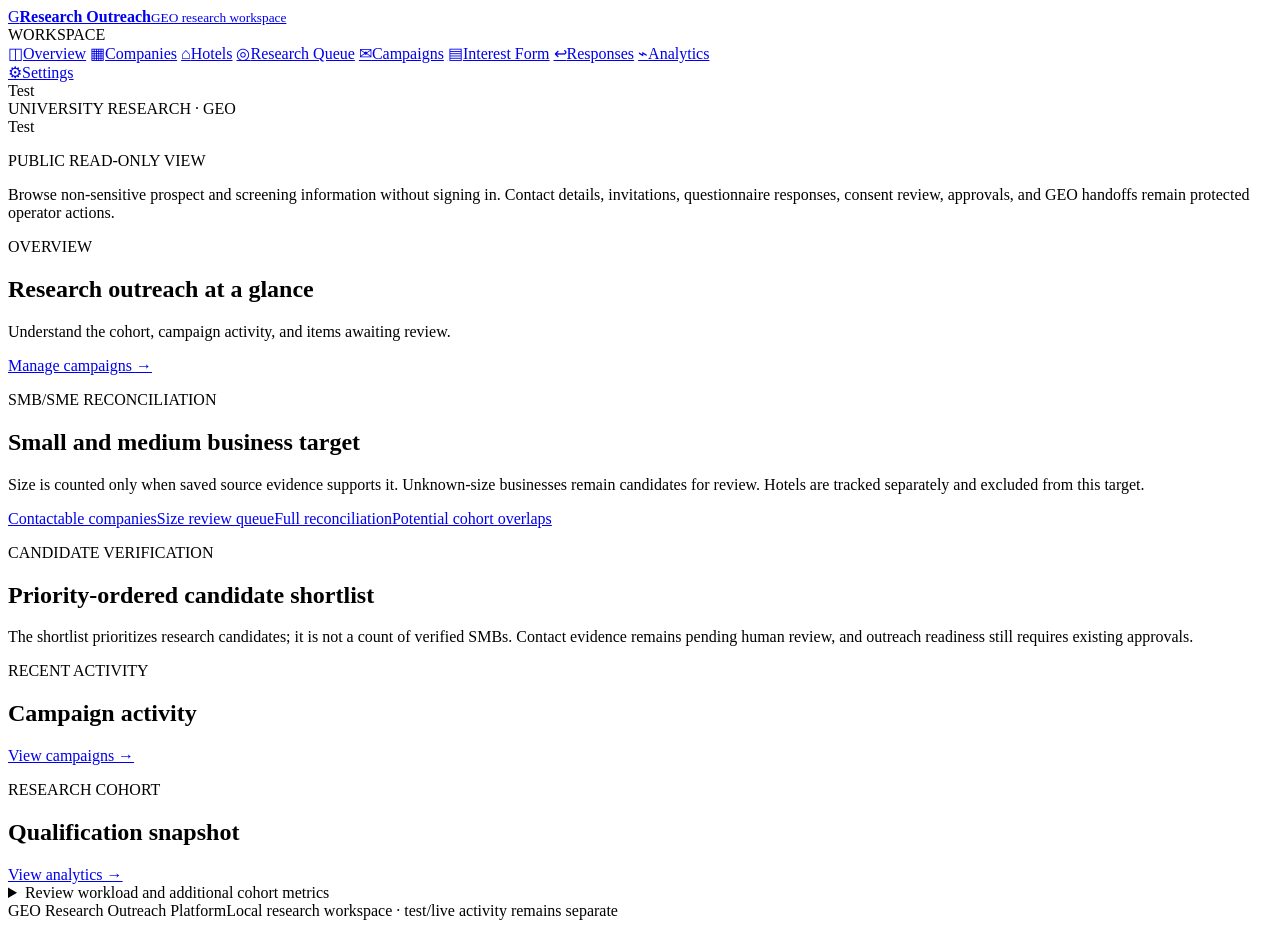
==== src/outreach_agent/dashboard/index.html @ 6c9e6f78 "Bust dashboard bundle cache for research queue fix" ====
<!doctype html>
<html lang="en">
<head>
  <meta charset="utf-8">
  <meta name="viewport" content="width=device-width, initial-scale=1">
  <meta name="theme-color" content="#f5f7f4">
  <title>GEO Research Outreach</title>
  <link rel="stylesheet" href="/style.css?v=public-layout-1">
</head>
<body class="app-shell">
  <aside class="sidebar">
    <a class="brand" href="#overview" aria-label="GEO Research Outreach Platform overview"><span class="brandmark">G</span><span><b>Research Outreach</b><small>GEO research workspace</small></span></a>
    <div class="nav-caption">WORKSPACE</div>
    <nav aria-label="Main navigation" class="side-nav">
      <a href="#overview" data-page="overview"><span>◫</span>Overview</a>
      <a href="#companies" data-page="companies"><span>▦</span>Companies</a>
      <a href="#hotels" data-page="hotels"><span>⌂</span>Hotels</a>
      <a href="#research-queue" data-page="research-queue"><span>◎</span>Research Queue</a>
      <a href="#campaigns" data-page="campaigns"><span>✉</span>Campaigns</a>
      <a href="#interest-form" data-page="interest-form"><span>▤</span>Interest Form</a>
      <a href="#responses" data-page="responses"><span>↩</span>Responses</a>
      <a href="#analytics" data-page="analytics"><span>⌁</span>Analytics</a>
    </nav>
    <div class="sidebar-bottom"><a href="#settings" data-page="settings"><span>⚙</span>Settings</a><div class="transport"><i></i><span>Test</span></div></div>
  </aside>
  <main class="main-shell">
    <header class="topbar"><div><span class="topbar-label">UNIVERSITY RESEARCH · GEO</span></div><div class="env-chip" title="Local test transport"><i></i> Test</div></header>
    <div id="app-error" class="app-error" role="alert" hidden></div>
    <section class="panel public-access-notice" aria-label="Public dashboard access"><p class="eyebrow">PUBLIC READ-ONLY VIEW</p><p>Browse non-sensitive prospect and screening information without signing in. Contact details, invitations, questionnaire responses, consent review, approvals, and GEO handoffs remain protected operator actions.</p></section>
    <section class="page-view" id="page-overview" data-view="overview">
      <div class="page-heading"><div><p class="eyebrow">OVERVIEW</p><h1>Research outreach at a glance</h1><p>Understand the cohort, campaign activity, and items awaiting review.</p></div><a class="button primary link-button" href="#campaigns">Manage campaigns <span>→</span></a></div>
      <section class="metrics" id="metrics" aria-live="polite"></section><section class="panel candidate-scale-overview"><div class="section-head"><div><p class="eyebrow">SMB/SME RECONCILIATION</p><h2>Small and medium business target</h2><p class="section-help">Size is counted only when saved source evidence supports it. Unknown-size businesses remain candidates for review. Hotels are tracked separately and excluded from this target.</p></div></div><section id="phase7-smb-metrics" class="secondary-metrics" aria-live="polite"></section><div class="candidate-export-links"><a class="button outline" href="/api/phase7/smb/contactable.csv">Contactable companies</a><a class="button outline" href="/api/phase7/smb/size-review.csv">Size review queue</a><a class="button outline" href="/api/phase7/smb/reconciliation.csv">Full reconciliation</a><a class="button outline" href="/api/phase7/smb/cohort-overlap.csv">Potential cohort overlaps</a></div></section><section class="panel candidate-scale-overview"><div class="section-head"><div><p class="eyebrow">CANDIDATE VERIFICATION</p><h2>Priority-ordered candidate shortlist</h2><p class="section-help">The shortlist prioritizes research candidates; it is not a count of verified SMBs. Contact evidence remains pending human review, and outreach readiness still requires existing approvals.</p></div></div><section id="candidate-scale-metrics" class="secondary-metrics" aria-live="polite"></section></section><section class="campaign-overview-metrics" id="overview-campaign-metrics" aria-live="polite"></section>
      <section class="overview-lower"><div class="panel overview-activity"><div class="section-head"><div><p class="eyebrow">RECENT ACTIVITY</p><h2>Campaign activity</h2></div><a href="#campaigns">View campaigns →</a></div><div id="recent-activity" class="activity-list"></div></div><div class="panel overview-reviews"><div class="section-head"><div><p class="eyebrow">RESEARCH COHORT</p><h2>Qualification snapshot</h2></div><a href="#analytics">View analytics →</a></div><div id="overview-distributions" class="overview-distributions"></div></div></section>
      <details class="secondary-details"><summary>Review workload and additional cohort metrics</summary><div class="secondary-metrics" id="secondary-metrics"></div></details>
    </section>
    <section class="page-view" id="page-hotels" data-view="hotels" hidden>
      <div class="page-heading"><div><p class="eyebrow">RESEARCH COHORT</p><h1>Hotels</h1><p>Qualified US hotel properties in the operational prospect registry. Discovery progress is shown without exposing private contact or outreach data.</p></div></div>
      <section class="panel" id="public-hotels-content"><p class="loading-state">Loading public hotel prospects…</p></section>
    </section>
    <section class="page-view" id="page-research-queue" data-view="research-queue" hidden>
      <div class="page-heading"><div><p class="eyebrow">OUTREACH-FIRST LIFECYCLE</p><h1>Research queue</h1><p>Review verified profiles, screening evidence, recruitment status, consent, and GEO handoff readiness in one paginated view.</p></div><div class="company-heading-actions"><a class="button outline" href="/api/research/records.csv">Export registry CSV</a></div></div>
      <section class="panel"><div class="filters"><label class="search"><span>⌕</span><input id="research-search" type="search" placeholder="Search company, website, profile ID"></label><select id="research-type"><option value="">All types</option><option value="business_company">Companies</option><option value="hotel_property">Hotels</option><option value="owner_controlled_test">Owner-controlled tests</option></select><select id="research-geography"><option value="">All geographic states</option><option value="VERIFIED_US">US-verified</option><option value="VERIFIED_NON_US">Non-US</option><option value="COUNTRY_UNKNOWN">Country unknown</option><option value="COUNTRY_CONFLICT">Country conflict</option></select><select id="research-consent" hidden aria-hidden="true"><option value="">Protected operational filter</option></select></div><div class="selection-toolbar" id="research-protected-actions" hidden><label><input type="checkbox" id="research-select-all"> Select visible records</label><span id="research-selected-count">0 selected</span><button class="button outline" id="research-create-draft">Create personalized draft</button><button class="button outline" id="research-invite">Create questionnaire invitation</button><button class="button outline" id="research-approve">Approve selected drafts</button><button class="button outline" id="research-mail-merge-package">Download Word Mail Merge package</button><button class="button primary" id="research-send">Record approved simulated send</button></div><div id="research-table" class="company-list" aria-live="polite"></div><div class="list-pagination"><button class="button outline" id="research-prev" disabled>Previous</button><span id="research-page"></span><button class="button outline" id="research-next" disabled>Next</button></div></section><aside class="panel" id="research-detail"><div class="empty-state"><h3>Public queue</h3><p>Select a record to see which operational details require protected operator access.</p></div></aside><p id="research-status" class="inline-status" role="status"></p>
    </section>
    <section class="page-view" id="page-companies" data-view="companies" hidden>
      <div class="page-heading"><div><p class="eyebrow">RESEARCH COHORT</p><h1>Companies</h1><p>Search and review company evidence before including organizations in a campaign.</p></div><div class="company-heading-actions"><button type="button" class="button outline" id="export-all-companies">Download all companies CSV</button><button type="button" class="button outline" id="export-filtered-companies">Download filtered CSV</button><span class="subtle-count" id="result-count"></span></div></div>
      <div class="workspace"><div class="explorer panel"><div class="section-head"><div><h2>Company directory</h2><p class="section-help">Select a company to inspect qualification, contact evidence, and history.</p></div></div>
        <div class="filters"><label class="search"><span>⌕</span><input id="search" type="search" placeholder="Search name, website, industry…"></label><select id="source"><option value="">All sources</option></select><select id="verification"><option value="">All identity states</option></select><select id="eligibility"><option value="">All eligibility</option></select><select id="geo"><option value="">All GEO opportunity</option></select><select id="priority"><option value="">All priorities</option></select><select id="channel"><option value="">All contact coverage</option><option value="HAS_SUITABLE_CHANNEL">Suitable channel</option><option value="NO_SUITABLE_CHANNEL">No suitable channel</option></select><select id="outreach-status"><option value="">All campaign history</option><option value="NO_CAMPAIGN_HISTORY">No campaign history</option><option value="DEMO_CAMPAIGNED">In a test campaign</option><option value="SIMULATED_DELIVERED">Test delivery recorded</option></select></div>
        <div class="selection-toolbar"><label><input type="checkbox" id="select-all-matching"> Select all matching filters</label><span id="selected-count">0 selected</span><a href="#campaigns" id="add-selected-link">Add selected to campaign →</a></div><p id="company-list-help" class="visually-hidden">Select a company to view its qualification evidence and contact details.</p><div id="company-rows" class="company-list" role="listbox" aria-label="Companies" aria-describedby="company-list-help"></div><div class="list-pagination"><button class="button outline" id="company-prev" disabled>Previous</button><span id="company-page" aria-live="polite"></span><button class="button outline" id="company-next" disabled>Next</button></div><p class="table-footnote">Saved contact details are research evidence—not permission to contact.</p></div>
        <aside class="detail-column"><section class="panel detail-panel" id="company-detail"><div class="empty-state"><h3>Choose a company</h3><p>Select a row to inspect its source, qualification rationale, missing evidence, contacts, and review states.</p></div></section><section class="panel demo-panel" id="demo-panel"><div class="section-head"><div><p class="eyebrow">DRAFT PREVIEW</p><h2>Invitation preview</h2></div><span class="mini-tag">Not sent</span></div><p class="demo-intro">Choose an eligible company and a saved contact channel to preview an invitation.</p><label class="field-label" for="channel-select">Saved contact channel</label><select id="channel-select" disabled><option>Select a company first</option></select><button class="button primary" id="preview-button" disabled>Generate draft <span>→</span></button><div id="draft-preview" class="draft-preview hidden"></div><details class="test-actions" id="single-company-test-actions"><summary>Test and validation actions</summary><div id="simulate-controls" class="simulate-controls hidden"><button class="button dark" id="deliver-button">Record test delivery <span>→</span></button><div id="response-controls" class="hidden"><label class="field-label" for="response-select">Test recipient outcome</label><select id="response-select"><option value="INTERESTED">Interested</option><option value="MORE_INFO">More information requested</option><option value="DECLINED">Declined</option><option value="UNANSWERED">No response</option><option value="OPTED_OUT">Opted out (test record)</option></select><button class="button outline" id="response-button">Record test outcome</button></div></div></details><div id="simulation-log" class="simulation-log" aria-live="polite"></div></section></aside></div>
      <section class="panel candidate-pool-panel"><div class="section-head"><div><p class="eyebrow">SEPARATE DISCOVERY LAYER</p><h2>Research candidate pool</h2><p class="section-help">The 537-company cohort is shown with its saved states; OSM leads are a separate, screened pool and are not automatically eligible for campaign selection. Screening is a lead priority only; new identity, eligibility, and contact evidence is still required.</p></div><strong id="candidate-total" class="candidate-total">Loading…</strong></div><div class="candidate-controls"><label class="search"><span>⌕</span><input id="candidate-search" type="search" placeholder="Search candidate name or domain"></label><select id="candidate-source"><option value="">All candidate sources</option></select><select id="candidate-screen-status"><option value="">All screening groups</option></select><select id="candidate-status"><option value="">All identity states</option></select><a class="button outline" href="/api/candidates/export/phase6e_top_5000_candidates.csv" download>Priority shortlist CSV</a><a class="button outline" href="/api/candidates/export/phase6e_verified_candidates.csv" download>Verified CSV</a><a class="button outline" href="/api/candidates/export/phase6e_geo_eligible_candidates.csv" download>GEO-eligible CSV</a><a class="button outline" href="/api/candidates/export/phase6e_contact_discovery_priority.csv" download>Contact priority CSV</a></div><div class="candidate-list" id="candidate-list" aria-live="polite"></div><div class="list-pagination"><button class="button outline" id="candidate-prev" disabled>Previous</button><span id="candidate-page"></span><button class="button outline" id="candidate-next" disabled>Next</button></div><p class="table-footnote">OSM tags and screening scores do not verify a company or size. “Verified” requires first-party identity evidence; unknown-size businesses remain under review and new candidates remain excluded from campaigns until existing approval controls are met.</p></section>
      <section class="panel candidate-pool-panel"><div class="section-head"><div><p class="eyebrow">HOTEL PROPERTY PIPELINE · SEPARATE DATASET</p><h2>Hotel discovery and verification</h2><p class="section-help">Hotel OSM records are also BUSINESS candidates, tracked separately from the 5,000-SMB target and retained for the separate 3,000-hotel target. Property identity, GEO eligibility, contact evidence, and human review are tracked independently.</p></div></div><section id="hotel-candidate-metrics" class="secondary-metrics" aria-live="polite"></section><div class="candidate-export-links"><a class="button outline" href="/api/phase7/hotels/cohort-membership.csv">Hotel cohort membership export</a></div><div class="section-head"><div><p class="eyebrow">INCREMENTAL PROSPECT DISCOVERY</p><h2>US hotel prospect target</h2><p id="hotel-discovery-status" class="section-help">Loading discovery job status...</p></div><div class="review-actions"><button type="button" class="button outline" id="hotel-discovery-pause">Pause</button><button type="button" class="button outline" id="hotel-discovery-resume">Resume</button></div></div><section id="hotel-discovery-metrics" class="secondary-metrics" aria-live="polite"></section><p class="table-footnote">Only verified US properties with an official website and actionable evidence enter the lean PROSPECT pool. Contact review and outreach approval remain separate gates. Raw source manifests stay outside the operational registry.</p></section>
      <section class="panel candidate-pool-panel phase6g-review-panel"><div class="section-head"><div><p class="eyebrow">PHASE 6G · HUMAN REVIEW</p><h2>First-party contact review queue</h2><p class="section-help">Approve or reject a contact channel only. This does not authorize research participation, campaign inclusion, or sending. Contact pages without a confirmed form/email are kept distinct.</p></div><strong id="phase6g-review-total" class="candidate-total">Loading…</strong></div><div class="candidate-controls"><select id="phase6g-source"><option value="">All sources</option></select><select id="phase6g-confidence"><option value="">All confidence levels</option><option>HIGH</option><option>MEDIUM</option><option>LOW</option></select><select id="phase6g-status"><option value="">All review states</option><option>PENDING</option><option>APPROVED</option><option>REJECTED</option><option>FURTHER_REVIEW</option></select><a class="button outline" id="phase6g-export" href="/api/phase6g/review/export.csv">Export filtered review queue</a></div><div id="phase6g-review-list" class="candidate-list review-queue-list" aria-live="polite"></div><div class="list-pagination"><button class="button outline" id="phase6g-prev" disabled>Previous</button><span id="phase6g-page"></span><button class="button outline" id="phase6g-next" disabled>Next</button></div></section>
    </section>
    <section class="page-view" id="page-campaigns" data-view="campaigns" hidden><div class="page-heading"><div><p class="eyebrow">OUTREACH MANAGEMENT</p><h1>Campaigns</h1><p>Create an invitation batch, review drafts, and inspect campaign activity.</p></div></div><section class="panel email-test-workflow"><div class="section-head"><div><p class="eyebrow">EMAIL INTEGRATION CHECK</p><h2>Send Test Email</h2><p class="section-help">Preview the test participation invitation to one of the two authorized addresses. This will not use company contact records.</p></div><span class="mini-tag" id="gmail-campaign-status">Loading Gmail status</span></div><div class="test-email-controls"><label class="field-label" for="test-email-recipient">Test recipient</label><select id="test-email-recipient"></select><button type="button" class="button outline" id="refresh-test-email-preview">Refresh preview</button></div><div id="test-email-preview" class="draft-preview" aria-live="polite">Loading test email configuration…</div><label class="test-email-confirm"><input type="checkbox" id="test-email-confirm"> I reviewed the recipient and message above.</label><button type="button" class="button primary" id="send-test-email" disabled>Send Test Email</button><p id="test-email-status" class="inline-status" role="status"></p><p id="test-email-prerequisite" class="campaign-safety"></p><div class="email-test-history"><h3>Test send events</h3><div id="test-email-events" class="activity-list">Loading events…</div></div></section><section class="campaign-manager panel" id="campaign-manager"><div class="campaign-create-row"><label class="field-label" for="campaign-name">Campaign name</label><input id="campaign-name" type="text" maxlength="120" value="Research Outreach Campaign"><button class="button primary" id="create-campaign-button">Create from matching companies</button></div><div class="campaign-toolbar"><button class="button outline" id="global-stop-button">Pause test processing</button><small id="global-stop-state" class="section-help">Live delivery is unavailable.</small></div><p class="campaign-safety">Campaign activity is stored separately from company qualification and review records. Contact forms remain a manual review queue.</p><section class="mail-merge-panel" aria-labelledby="mail-merge-title"><div class="section-head"><div><p class="eyebrow">CSV PREPARATION</p><h2 id="mail-merge-title">Mail Merge Preparation</h2><p class="section-help">Preview saved company contacts and export a file for manual review. Exporting does not send or mark messages as sent.</p></div></div><div class="mail-merge-controls"><label for="mail-merge-campaign">Campaign<select id="mail-merge-campaign"><option value="">Select a campaign</option></select></label><button type="button" class="button outline" id="preview-mail-merge">Preview selected companies</button><button type="button" class="button outline" id="export-test-mail-merge">Export Test Mail Merge CSV</button><button type="button" class="button primary" id="export-selected-mail-merge">Export Selected Mail Merge CSV</button></div><p class="section-help">Select real companies with the checkboxes on the Companies page. The real export remains blocked until every review and live-form requirement is met.</p><div id="mail-merge-status" class="mail-merge-status" aria-live="polite">Choose a campaign and select companies to assess.</div><div id="mail-merge-preview" class="mail-merge-preview"></div></section><div class="campaign-analytics" id="campaign-analytics" aria-live="polite"></div><div class="campaign-list" id="campaign-list"><p>Loading campaigns…</p></div><div class="campaign-detail" id="campaign-detail"><p>Select a campaign to inspect drafts, exclusions, the contact-form review queue, and activity history.</p></div></section></section>
    <section class="page-view" id="page-interest-form" data-view="interest-form" hidden><div class="page-heading"><div><p class="eyebrow">PARTICIPATION</p><h1>Participation Interest Form</h1><p>Review the form used in research invitations and inspect locally recorded test submissions.</p></div></div><div class="settings-grid"><section class="panel settings-card"><p class="eyebrow">FORM DESIGN</p><h2>Research participation interest</h2><p>The form captures company and contact details. An expression of interest is not formal research consent.</p><div class="form-fields-preview"><span>Company name</span><span>Company website</span><span>Contact name</span><span>Contact role</span><span>Business email</span><span>Interest choice</span><span>Optional questions</span></div><p id="form-config-status" class="inline-status"></p><div class="field-label">Test form · local invitation record</div><select id="form-token-select"><option value="">Select a delivered test invitation</option></select><div class="local-form" id="local-interest-form"><input data-interest-field="company_name" placeholder="Company name"><input data-interest-field="website" placeholder="Company website"><input data-interest-field="contact_name" placeholder="Contact name"><input data-interest-field="contact_role" placeholder="Contact role"><input data-interest-field="business_email" placeholder="Business email"><select data-interest-field="interest"><option value="INTERESTED">Interested</option><option value="MORE_INFO">More information</option><option value="NOT_INTERESTED">Not interested</option></select><textarea data-interest-field="questions" placeholder="Optional questions"></textarea><button type="button" class="button primary" id="submit-local-interest">Submit test interest</button><p id="local-form-status" class="inline-status"></p></div></section><section class="panel settings-card"><p class="eyebrow">TOKEN & SUBMISSIONS</p><h2>Local submissions</h2><p>Invitation tokens associate a test form visit with a campaign recipient and expire automatically. Only campaign-generated local test tokens are accepted.</p><div id="form-submission-status" class="activity-list"></div><p class="campaign-safety">These records are for workflow testing, not real company participation or formal consent.</p></section></div></section>
    <section class="page-view" id="page-responses" data-view="responses" hidden><div class="page-heading"><div><p class="eyebrow">FOLLOW-UP</p><h1>Responses</h1><p>Search saved outcomes and interest submissions. A form expression is not formal research consent.</p></div></div>
      <section id="response-cards" class="response-cards" aria-label="Response quick filters"></section>
      <section class="panel response-panel"><div class="response-filters">
        <label class="response-search">Search<input id="response-search" type="search" placeholder="Company, domain, or contact email" autocomplete="off"></label>
        <label>Status<select id="response-status"><option value="">All statuses</option><option value="INTERESTED">Interested</option><option value="MORE_INFO">More information requested</option><option value="DECLINED">Declined</option><option value="OPTED_OUT">Opted out</option><option value="PENDING_VERIFICATION">Pending verification</option><option value="NO_RESPONSE">No response</option><option value="NEEDS_FOLLOW_UP">Needs follow-up</option></select></label>
        <label>Campaign<select id="response-campaign"><option value="">All campaigns</option></select></label>
        <label>Response source<select id="response-source"><option value="">All sources</option><option value="TEST_RECIPIENT_OUTCOME">Test recipient outcome</option><option value="PARTICIPATION_INTEREST_FORM">Participation Interest Form</option><option value="EMAIL_REPLY" disabled>Email reply — unavailable</option><option value="MANUAL_ENTRY" disabled>Manual entry — unavailable</option></select></label>
        <label>From<input id="response-date-from" type="date"></label><label>To<input id="response-date-to" type="date"></label>
        <label>Environment<select id="response-environment"><option value="">All environments</option><option value="TEST">Test</option><option value="LIVE" disabled>Live — no live response records</option></select></label>
        <label>Sort<select id="response-sort"><option value="recent">Most recent activity</option><option value="oldest">Oldest activity</option><option value="company">Company name</option><option value="status">Response status</option></select></label>
        <button type="button" class="button outline response-export" id="response-export">Export filtered CSV</button>
      </div><div class="response-results-head"><strong id="response-count">Loading response records…</strong><span id="response-page"></span></div>
      <div id="response-table" class="response-list" aria-live="polite"></div>
      <div class="response-pagination"><label>Rows per page<select id="response-page-size"><option>25</option><option>50</option><option>100</option></select></label><button type="button" class="button outline" id="response-prev" disabled>Previous</button><button type="button" class="button outline" id="response-next" disabled>Next</button></div></section>
      <section class="panel response-detail-panel hidden" id="response-detail" aria-live="polite"></section>
    </section>
    <section class="page-view" id="page-analytics" data-view="analytics" hidden><div class="page-heading"><div><p class="eyebrow">MEASUREMENT</p><h1>Analytics</h1><p>Explore saved company qualification and campaign outcomes without combining test and live activity.</p></div></div><section class="panel analytics-panel"><div class="section-head"><div><h2>Company qualification</h2><p class="section-help">Derived from saved cohort evidence.</p></div></div><section class="distribution-grid" id="distributions"></section></section><section class="panel analytics-panel"><div class="section-head"><div><h2>Campaign activity</h2><p class="section-help">Test transport counts are separated; no live delivery integration is enabled.</p></div><select id="analytics-campaign-filter" aria-label="Filter analytics by campaign"><option value="">All campaigns</option></select></div><div id="analytics-detail" class="campaign-analytics"></div><div id="analytics-campaigns" class="campaign-list"></div></section></section>
    <section class="page-view" id="page-settings" data-view="settings" hidden><div class="page-heading"><div><p class="eyebrow">CONFIGURATION</p><h1>Settings</h1><p>Review research identity, participation form, sender, and delivery configuration.</p></div></div><section class="panel settings-card"><div class="settings-banner"><span>Delivery configuration</span><small>Company outreach remains disabled. Only allowlisted controlled test sends can use Gmail.</small></div><section class="email-settings-block"><p class="eyebrow">EMAIL CONFIGURATION</p><h2>Gmail test sender and recipients</h2><p>Addresses are stored locally. The optional OAuth client JSON and tokens stay outside the repository.</p><div id="email-test-settings" class="settings-grid"></div><button type="button" class="button outline" id="connect-gmail">Connect Gmail</button><p id="gmail-connection-status" class="inline-status" role="status"></p><p id="email-settings-prerequisite" class="campaign-safety"></p></section><section class="email-settings-block"><p class="eyebrow">SENDER ACCOUNTS</p><h2>Recruitment sender accounts</h2><p>Account configuration is persistent, but connection is fail-closed until administrator-approved Gmail OAuth credentials are configured. No arbitrary From-address is accepted.</p><div id="sender-accounts" class="settings-grid"></div><div class="field-row"><input id="sender-email" type="email" placeholder="sender@example.com"><input id="sender-display-name" placeholder="Display name"><input id="sender-reply-to" type="email" placeholder="Reply-To (optional)"></div><textarea id="sender-signature" placeholder="Signature (optional)"></textarea><button type="button" class="button outline" id="add-sender-account">Save sender account</button><p id="sender-account-status" class="inline-status" role="status"></p></section><div id="settings-grid" class="settings-grid"></div><p class="campaign-safety">Gmail sending is limited to the two exact test recipients and requires confirmation for each message. Company campaign delivery remains disabled.</p></section></section>
    <footer><span>GEO Research Outreach Platform</span><span>Local research workspace · test/live activity remains separate</span></footer>
  </main>
  <script src="/app.js?v=c6fc489" defer></script>
</body>
</html>
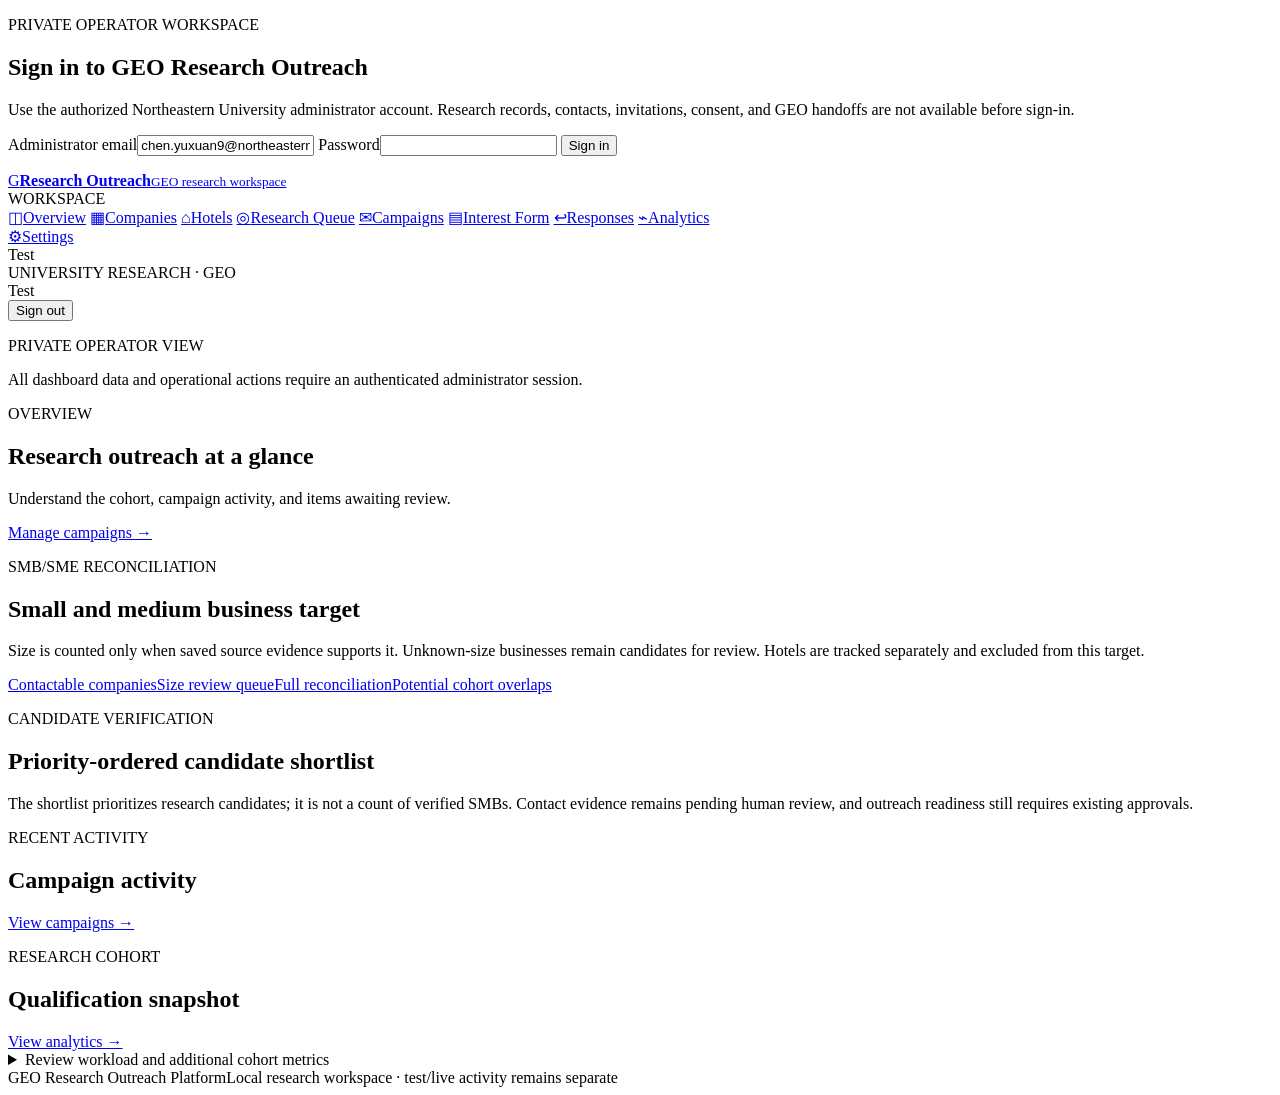
==== commit 95b43413: "Add full-site administrator session authentication" ====
--- a/src/outreach_agent/dashboard/index.html
+++ b/src/outreach_agent/dashboard/index.html
@@ -7,7 +7,20 @@
   <title>GEO Research Outreach</title>
   <link rel="stylesheet" href="/style.css?v=public-layout-1">
 </head>
-<body class="app-shell">
+<body class="app-shell auth-locked">
+  <section id="auth-gate" class="auth-gate" aria-labelledby="login-title">
+    <div class="auth-card">
+      <p class="eyebrow">PRIVATE OPERATOR WORKSPACE</p>
+      <h1 id="login-title">Sign in to GEO Research Outreach</h1>
+      <p>Use the authorized Northeastern University administrator account. Research records, contacts, invitations, consent, and GEO handoffs are not available before sign-in.</p>
+      <form id="dashboard-login-form" class="dashboard-login-form" autocomplete="on">
+        <label class="field-label">Administrator email<input id="dashboard-email" type="email" autocomplete="username" required value="chen.yuxuan9@northeastern.edu"></label>
+        <label class="field-label">Password<input id="dashboard-password" type="password" autocomplete="current-password" required></label>
+        <button class="button primary" type="submit">Sign in</button>
+      </form>
+      <p id="dashboard-login-status" class="inline-status" role="status"></p>
+    </div>
+  </section>
   <aside class="sidebar">
     <a class="brand" href="#overview" aria-label="GEO Research Outreach Platform overview"><span class="brandmark">G</span><span><b>Research Outreach</b><small>GEO research workspace</small></span></a>
     <div class="nav-caption">WORKSPACE</div>
@@ -24,9 +37,9 @@
     <div class="sidebar-bottom"><a href="#settings" data-page="settings"><span>⚙</span>Settings</a><div class="transport"><i></i><span>Test</span></div></div>
   </aside>
   <main class="main-shell">
-    <header class="topbar"><div><span class="topbar-label">UNIVERSITY RESEARCH · GEO</span></div><div class="env-chip" title="Local test transport"><i></i> Test</div></header>
+    <header class="topbar"><div><span class="topbar-label">UNIVERSITY RESEARCH · GEO</span></div><div class="topbar-actions"><div class="env-chip" title="Local test transport"><i></i> Test</div><button type="button" id="logout-button" class="button outline">Sign out</button></div></header>
     <div id="app-error" class="app-error" role="alert" hidden></div>
-    <section class="panel public-access-notice" aria-label="Public dashboard access"><p class="eyebrow">PUBLIC READ-ONLY VIEW</p><p>Browse non-sensitive prospect and screening information without signing in. Contact details, invitations, questionnaire responses, consent review, approvals, and GEO handoffs remain protected operator actions.</p></section>
+    <section class="panel public-access-notice" aria-label="Private dashboard access"><p class="eyebrow">PRIVATE OPERATOR VIEW</p><p>All dashboard data and operational actions require an authenticated administrator session.</p></section>
     <section class="page-view" id="page-overview" data-view="overview">
       <div class="page-heading"><div><p class="eyebrow">OVERVIEW</p><h1>Research outreach at a glance</h1><p>Understand the cohort, campaign activity, and items awaiting review.</p></div><a class="button primary link-button" href="#campaigns">Manage campaigns <span>→</span></a></div>
       <section class="metrics" id="metrics" aria-live="polite"></section><section class="panel candidate-scale-overview"><div class="section-head"><div><p class="eyebrow">SMB/SME RECONCILIATION</p><h2>Small and medium business target</h2><p class="section-help">Size is counted only when saved source evidence supports it. Unknown-size businesses remain candidates for review. Hotels are tracked separately and excluded from this target.</p></div></div><section id="phase7-smb-metrics" class="secondary-metrics" aria-live="polite"></section><div class="candidate-export-links"><a class="button outline" href="/api/phase7/smb/contactable.csv">Contactable companies</a><a class="button outline" href="/api/phase7/smb/size-review.csv">Size review queue</a><a class="button outline" href="/api/phase7/smb/reconciliation.csv">Full reconciliation</a><a class="button outline" href="/api/phase7/smb/cohort-overlap.csv">Potential cohort overlaps</a></div></section><section class="panel candidate-scale-overview"><div class="section-head"><div><p class="eyebrow">CANDIDATE VERIFICATION</p><h2>Priority-ordered candidate shortlist</h2><p class="section-help">The shortlist prioritizes research candidates; it is not a count of verified SMBs. Contact evidence remains pending human review, and outreach readiness still requires existing approvals.</p></div></div><section id="candidate-scale-metrics" class="secondary-metrics" aria-live="polite"></section></section><section class="campaign-overview-metrics" id="overview-campaign-metrics" aria-live="polite"></section>
@@ -73,6 +86,6 @@
     <section class="page-view" id="page-settings" data-view="settings" hidden><div class="page-heading"><div><p class="eyebrow">CONFIGURATION</p><h1>Settings</h1><p>Review research identity, participation form, sender, and delivery configuration.</p></div></div><section class="panel settings-card"><div class="settings-banner"><span>Delivery configuration</span><small>Company outreach remains disabled. Only allowlisted controlled test sends can use Gmail.</small></div><section class="email-settings-block"><p class="eyebrow">EMAIL CONFIGURATION</p><h2>Gmail test sender and recipients</h2><p>Addresses are stored locally. The optional OAuth client JSON and tokens stay outside the repository.</p><div id="email-test-settings" class="settings-grid"></div><button type="button" class="button outline" id="connect-gmail">Connect Gmail</button><p id="gmail-connection-status" class="inline-status" role="status"></p><p id="email-settings-prerequisite" class="campaign-safety"></p></section><section class="email-settings-block"><p class="eyebrow">SENDER ACCOUNTS</p><h2>Recruitment sender accounts</h2><p>Account configuration is persistent, but connection is fail-closed until administrator-approved Gmail OAuth credentials are configured. No arbitrary From-address is accepted.</p><div id="sender-accounts" class="settings-grid"></div><div class="field-row"><input id="sender-email" type="email" placeholder="sender@example.com"><input id="sender-display-name" placeholder="Display name"><input id="sender-reply-to" type="email" placeholder="Reply-To (optional)"></div><textarea id="sender-signature" placeholder="Signature (optional)"></textarea><button type="button" class="button outline" id="add-sender-account">Save sender account</button><p id="sender-account-status" class="inline-status" role="status"></p></section><div id="settings-grid" class="settings-grid"></div><p class="campaign-safety">Gmail sending is limited to the two exact test recipients and requires confirmation for each message. Company campaign delivery remains disabled.</p></section></section>
     <footer><span>GEO Research Outreach Platform</span><span>Local research workspace · test/live activity remains separate</span></footer>
   </main>
-  <script src="/app.js?v=c6fc489" defer></script>
+  <script src="/app.js?v=admin-auth-1" defer></script>
 </body>
 </html>
